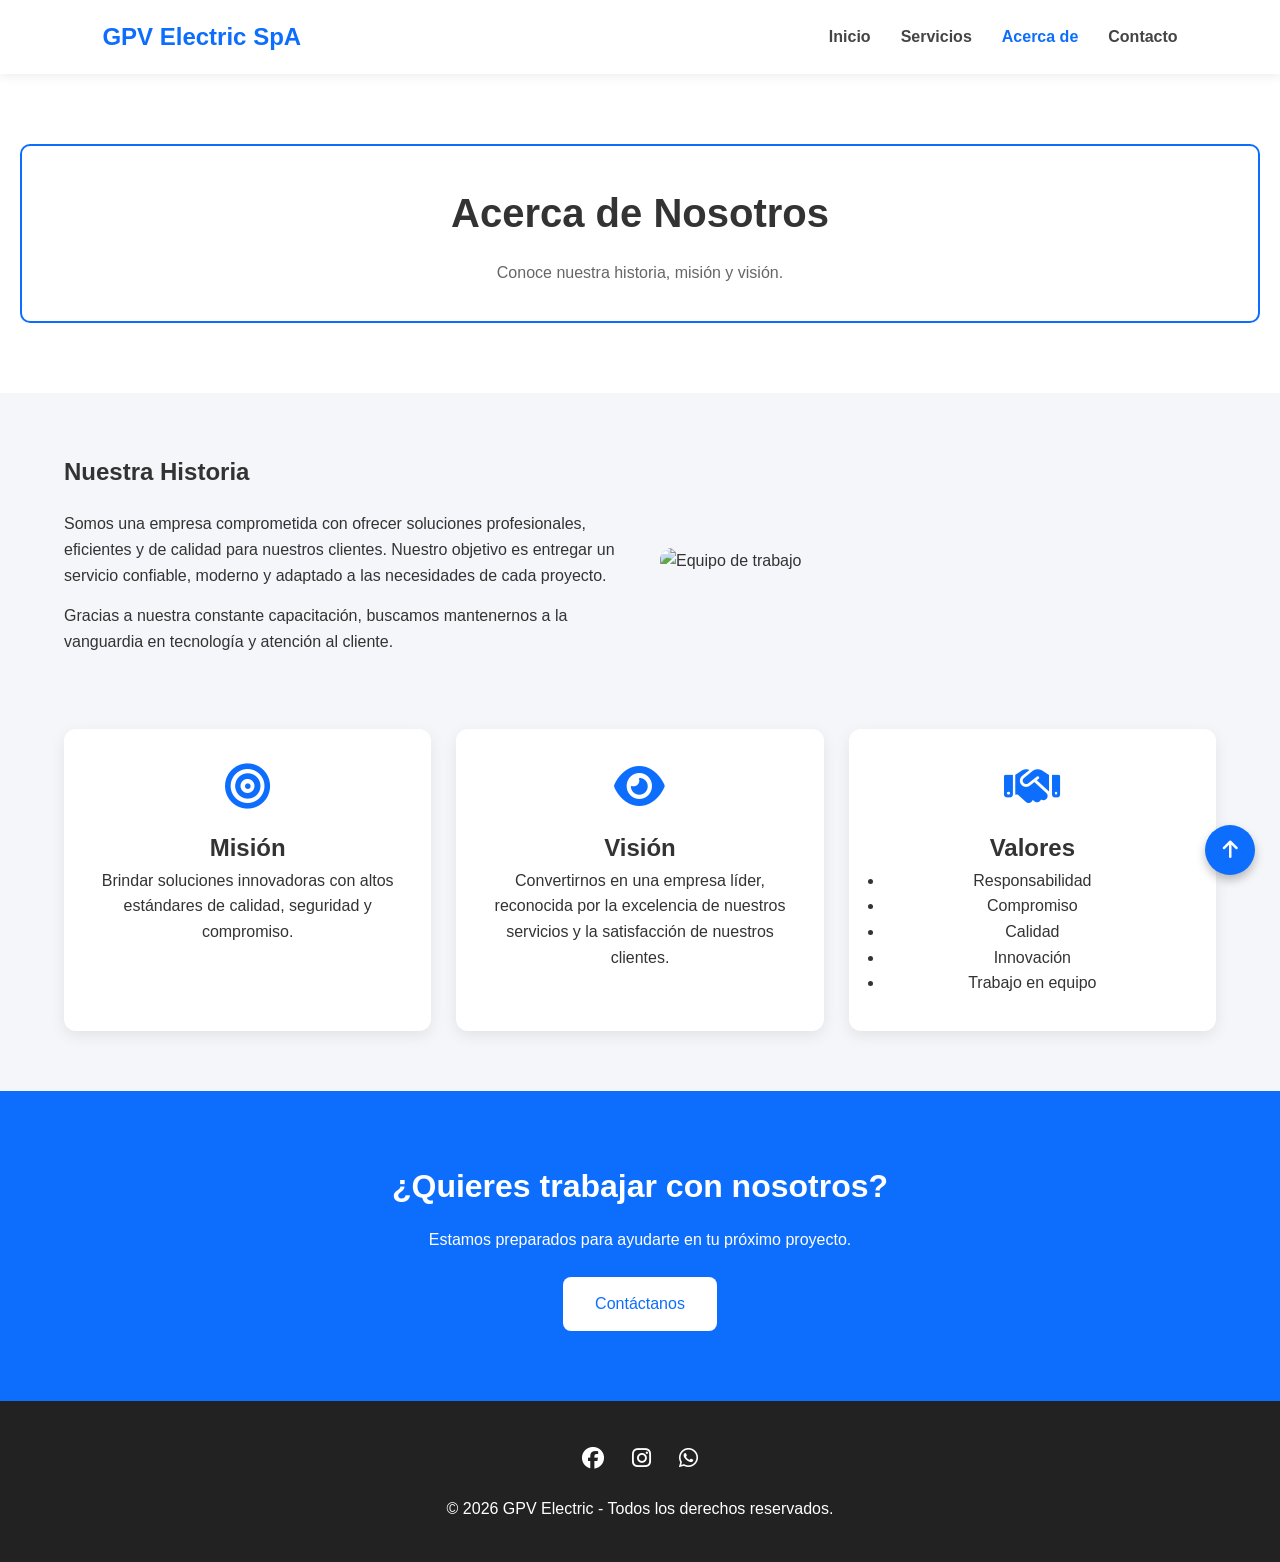
==== acerca.html @ 9266ee02 "v0.10 First page upload" ====
<!DOCTYPE html>
<html lang="es">

<head>

    <meta charset="UTF-8">
    <meta name="viewport" content="width=device-width, initial-scale=1.0">

    <title>Acerca de | GPV Electric</title>

    <link rel="stylesheet" href="css/style.css">

    <link rel="stylesheet"
    href="https://cdnjs.cloudflare.com/ajax/libs/font-awesome/6.5.2/css/all.min.css">

</head>

<body>

<header>

    <div class="logo">
        <h2>GPV Electric SpA</h2>
    </div>

    <nav id="menu">

        <a href="index.html">Inicio</a>
        <a href="servicios.html">Servicios</a>
        <a href="acerca.html" class="activo">Acerca de</a>
        <a href="contacto.html">Contacto</a>

    </nav>

    <div class="menu-btn" id="menuBtn">
        <i class="fas fa-bars"></i>
    </div>

</header>

<section class="titulo-pagina">

    <div class="bordetitulos">
        <h1>Acerca de Nosotros</h1>

        <p>
        Conoce nuestra historia, misión y visión.
        </p>
    </div>

</section>

<section class="about">

    <div class="about-text">

        <h2>Nuestra Historia</h2>

        <p>

            Somos una empresa comprometida con ofrecer soluciones
            profesionales, eficientes y de calidad para nuestros clientes.

            Nuestro objetivo es entregar un servicio confiable,
            moderno y adaptado a las necesidades de cada proyecto.

        </p>

        <p>

            Gracias a nuestra constante capacitación,
            buscamos mantenernos a la vanguardia en tecnología
            y atención al cliente.

        </p>

    </div>

    <div class="about-img">

        <img src="https://images.unsplash.com/photo-1517048676732-d65bc937f952?w=900"
             alt="Equipo de trabajo">

    </div>

</section>

<section class="mision-vision">

    <div class="card">

        <i class="fas fa-bullseye"></i>

        <h2>Misión</h2>

        <p>

            Brindar soluciones innovadoras con altos estándares de
            calidad, seguridad y compromiso.

        </p>

    </div>

    <div class="card">

        <i class="fas fa-eye"></i>

        <h2>Visión</h2>

        <p>

            Convertirnos en una empresa líder,
            reconocida por la excelencia de nuestros servicios
            y la satisfacción de nuestros clientes.

        </p>

    </div>

    <div class="card">

        <i class="fas fa-handshake"></i>

        <h2>Valores</h2>

        <ul>

            <li>Responsabilidad</li>
            <li>Compromiso</li>
            <li>Calidad</li>
            <li>Innovación</li>
            <li>Trabajo en equipo</li>

        </ul>

    </div>

</section>

<section class="cta">

    <h2>¿Quieres trabajar con nosotros?</h2>

    <p>

        Estamos preparados para ayudarte en tu próximo proyecto.

    </p>

    <a href="contacto.html" class="btn">

        Contáctanos

    </a>

</section>

<footer>

    <div class="footer-redes">

        <a href="#"><i class="fab fa-facebook"></i></a>

        <a href="#"><i class="fab fa-instagram"></i></a>

        <a href="https://wa.me/+56962420133" target="_blank">
            <i class="fab fa-whatsapp"></i>
        </a>
    </div>

    <p>

        © 2026 GPV Electric - Todos los derechos reservados.

    </p>

</footer>

<a href="#" id="topBtn">

    <i class="fas fa-arrow-up"></i>

</a>

<script src="js/script.js"></script>

</body>

</html>
---- css/style.css ----
/* ===========================
   RESET
=========================== */

*{
    margin:0;
    padding:0;
    box-sizing:border-box;
}

html{
    scroll-behavior:smooth;
}

body{
    font-family:Arial, Helvetica, sans-serif;
    background:#f4f6f9;
    color:#333;
    line-height:1.6;
}

/* ===========================
   HEADER
=========================== */

header{
    position:sticky;
    top:0;
    background:#ffffff;
    display:flex;
    justify-content:space-between;
    align-items:center;
    padding:18px 8%;
    box-shadow:0 2px 10px rgba(0,0,0,.08);
    z-index:999;
}

.logo h2{
    color:#0d6efd;
}

nav{
    display:flex;
    gap:30px;
}

nav a{
    text-decoration:none;
    color:#444;
    font-weight:bold;
    transition:.3s;
}

nav a:hover,
nav .activo{
    color:#0d6efd;
}

.menu-btn{
    display:none;
    font-size:26px;
    cursor:pointer;
}

/* ===========================
   HERO
=========================== */

.hero{

    min-height:80vh;

    background:linear-gradient(rgba(0,0,0,.55),rgba(0,0,0,.55)),
    url("https://images.unsplash.com/photo-1504384308090-c894fdcc538d?w=1400")
    center/cover;

    display:flex;
    align-items:center;
    justify-content:center;

    text-align:center;

    color:white;

    padding:40px;

}

.hero-text{
    max-width:700px;
}

.hero h1{
    font-size:3rem;
    margin-bottom:20px;
}

.hero p{
    font-size:1.1rem;
    margin-bottom:30px;
}

/* ===========================
   BOTONES
=========================== */

.btn{

    display:inline-block;

    background:#0d6efd;

    color:white;

    padding:14px 32px;

    border-radius:8px;

    text-decoration:none;

    transition:.3s;

}

.btn:hover{

    background:#084db6;

    transform:translateY(-2px);

}

/* ===========================
   TITULOS
=========================== */

.titulo-pagina{

    text-align:center;

    padding:70px 20px;

    background:white;

}

.titulo-pagina h1{

    font-size:2.5rem;

    margin-bottom:15px;

}

.titulo-pagina p{

    color:#666;

}

/* ===========================
   TARJETAS
=========================== */

.info,
.servicios-grid,
.mision-vision,
.estadisticas{

    width:90%;

    max-width:1200px;

    margin:60px auto;

    display:grid;

    grid-template-columns:repeat(auto-fit,minmax(250px,1fr));

    gap:25px;

}

.card,
.servicio,
.stat{

    background:white;

    padding:35px;

    border-radius:12px;

    text-align:center;

    box-shadow:0 5px 15px rgba(0,0,0,.08);

    transition:.3s;

}

.card:hover,
.servicio:hover{

    transform:translateY(-8px);

}

.card i,
.servicio i{

    font-size:45px;

    color:#0d6efd;

    margin-bottom:20px;

}

/* ===========================
   ABOUT
=========================== */

.about{

    width:90%;

    max-width:1200px;

    margin:60px auto;

    display:grid;

    grid-template-columns:1fr 1fr;

    gap:40px;

    align-items:center;

}

.about img{

    width:100%;

    border-radius:12px;

}

.about h2{

    margin-bottom:20px;

}

.about p{

    margin-bottom:15px;

}

/* ===========================
   CTA
=========================== */

.cta{

    background:#0d6efd;

    color:white;

    text-align:center;

    padding:70px 20px;

}

.cta h2{

    margin-bottom:15px;

    font-size:2rem;

}

.cta p{

    margin-bottom:25px;

}

.cta .btn{

    background:white;

    color:#0d6efd;

}

.cta .btn:hover{

    background:#eeeeee;

}

/* ===========================
   CONTACTO
=========================== */

.contacto{

    width:90%;

    max-width:1200px;

    margin:60px auto;

    display:grid;

    grid-template-columns:1fr 2fr;

    gap:40px;

}

.contacto-info{

    background:white;

    padding:35px;

    border-radius:10px;

    box-shadow:0 5px 15px rgba(0,0,0,.08);

}

.contacto-info p{

    margin:18px 0;

}

.contacto-info i{

    color:#05ac66;

    margin-right:10px;

}

.contacto-form{

    background:rgb(83, 83, 83);

    padding:35px;

    border-radius:10px;

    box-shadow:0 5px 15px rgba(0,0,0,.08);

}

.contacto-form form{

    display:flex;

    flex-direction:column;

}

.contacto-form input,
.contacto-form textarea{

    margin-bottom:18px;

    padding:15px;

    border:1px solid #ddd;

    border-radius:8px;

    font-size:16px;

}

.contacto-form textarea{

    resize:vertical;

}

.contacto-form button{

    border:none;

    cursor:pointer;

}

/* ===========================
   MAPA
=========================== */

.mapa iframe{

    width:100%;

    height:400px;

    border:none;

}

/* ===========================
   FOOTER
=========================== */

footer{

    background:#222;

    color:white;

    text-align:center;

    padding:40px 20px;

}

.footer-redes{

    margin-bottom:20px;

}

.footer-redes a{

    color:white;

    margin:0 12px;

    font-size:22px;

    transition:.3s;

}

.footer-redes a:hover{

    color:#0d6efd;

}

/* ===========================
   BOTON TOP
=========================== */

#topBtn{

    position:fixed;

    bottom:25px;

    right:25px;

    width:50px;

    height:50px;

    background:#0d6efd;

    color:white;

    border-radius:50%;

    display:flex;

    justify-content:center;

    align-items:center;

    text-decoration:none;

    font-size:20px;

    box-shadow:0 5px 10px rgba(0,0,0,.25);

}

/* ===========================
   RESPONSIVE
=========================== */

@media(max-width:900px){

.about{

grid-template-columns:1fr;

}

.contacto{

grid-template-columns:1fr;

}

nav{

display:none;

position:absolute;

top:70px;

right:20px;

background:white;

padding:20px;

border-radius:10px;

box-shadow:0 5px 15px rgba(0,0,0,.15);

flex-direction:column;

}

nav.show{

display:flex;

}

.menu-btn{

display:block;

}

.hero h1{

font-size:2.2rem;

}

}

.servicio-imagen{
    text-align:center;
}

.bordetitulos{
    border: 2px solid #0d6efd;
    border-radius: 10px;
    border-width: 3x;
    padding: 35px;
    text-align: center;
}
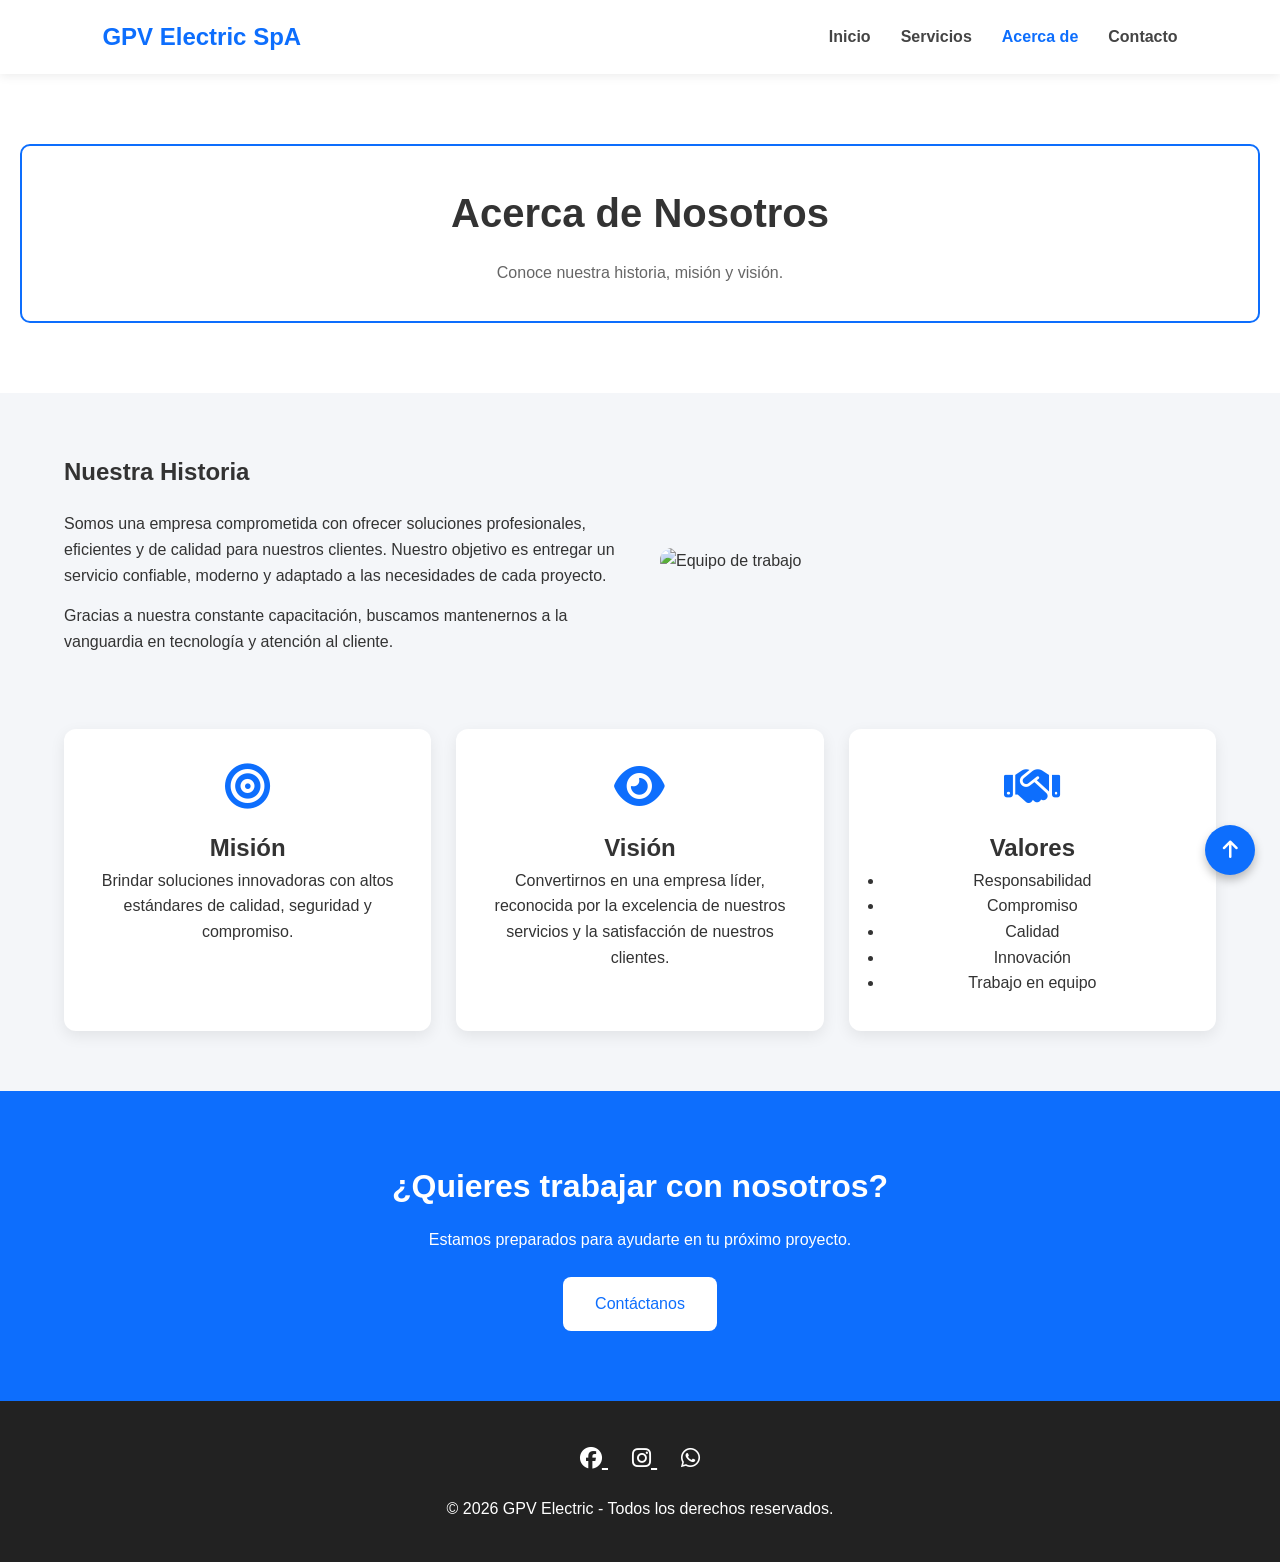
==== commit d57a0020: "Update acerca.html" ====
--- a/acerca.html
+++ b/acerca.html
@@ -160,9 +160,13 @@
 
     <div class="footer-redes">
 
-        <a href="#"><i class="fab fa-facebook"></i></a>
+        <a href="https://www.facebook.com/profile.php?id=61591427055171" target="_blank">
+            <i class="fab fa-facebook"></i>
+        </a>
 
-        <a href="#"><i class="fab fa-instagram"></i></a>
+        <a href="https://www.instagram.com/gpvelectric/" target="_blank">
+            <i class="fab fa-instagram"></i>
+        </a>
 
         <a href="https://wa.me/+56962420133" target="_blank">
             <i class="fab fa-whatsapp"></i>
@@ -187,4 +191,4 @@
 
 </body>
 
-</html>+</html>
--- a/css/style.css
+++ b/css/style.css
@@ -70,8 +70,8 @@
 
     min-height:80vh;
 
-    background:linear-gradient(rgba(0,0,0,.55),rgba(0,0,0,.55)),
-    url("https://images.unsplash.com/photo-1504384308090-c894fdcc538d?w=1400")
+    background:linear-gradient(rgba(0, 0, 0, 0.55),rgba(0,0,0,.55)),
+    url("!-- IMAGEN DE FONDO PENDIENTE --!") no-repeat
     center/cover;
 
     display:flex;
@@ -558,4 +558,4 @@
     border-width: 3x;
     padding: 35px;
     text-align: center;
-}+}
